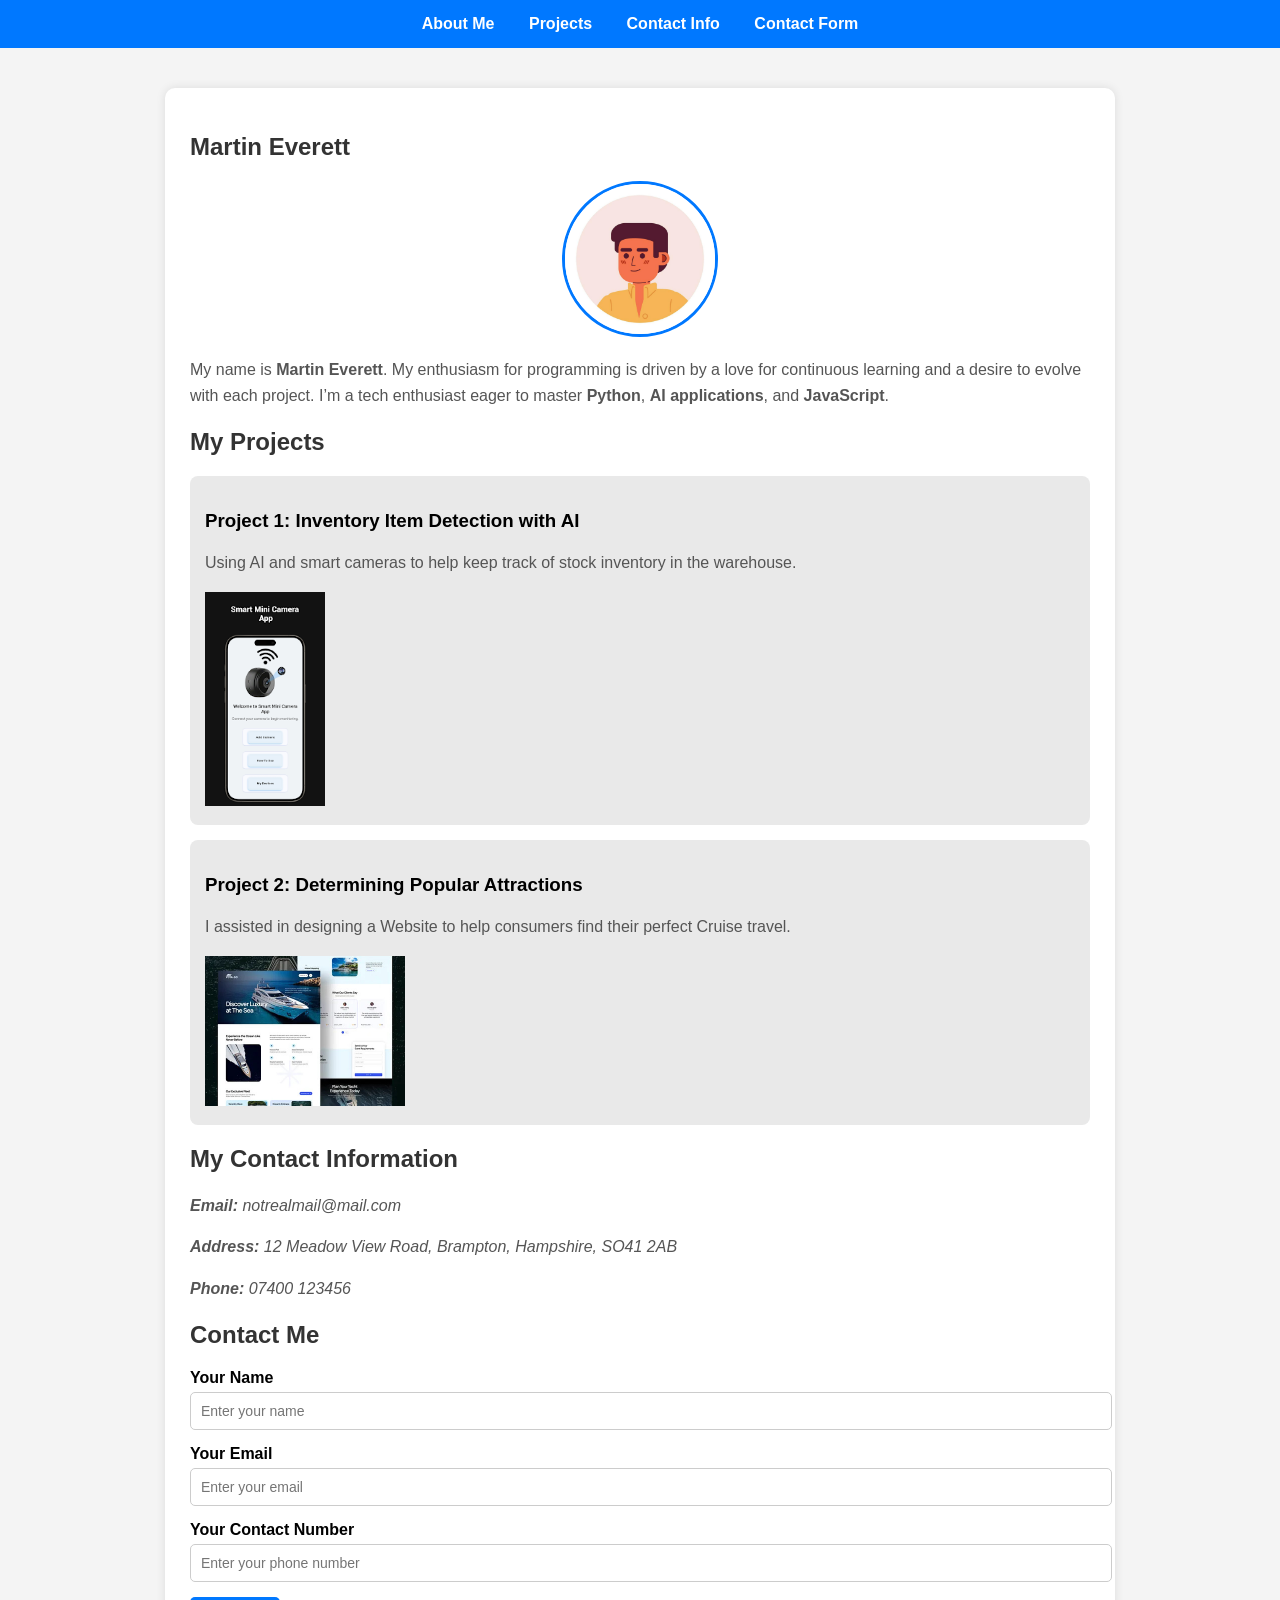
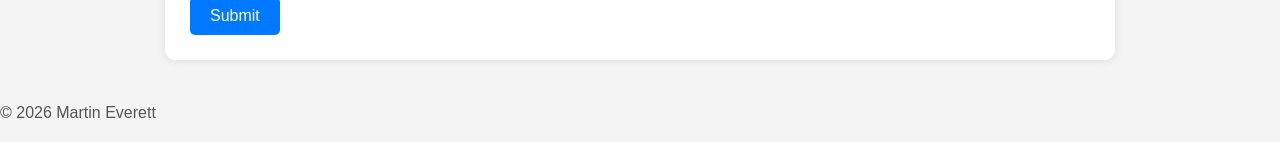
==== MartinEverett Portfolio.html @ 3e6b4e61 "initial commit" ====
<!DOCTYPE html>
<html lang="en">
<head>
  <meta charset="UTF-8">
  <meta name="viewport" content="width=device-width, initial-scale=1.0">
  <title>Martin Everett - Introduction</title>
  <link rel="stylesheet" href="MartinEverett Portfolio.css">
</head>

<body>

  <header>
    <nav>
      <a href="#about">About Me</a>
    <a href="#projects">Projects</a>
    <a href="#contact-info">Contact Info</a>
    <a href="#contact-form">Contact Form</a>
    </nav>
  </header>

  <main class="container">

    <section id="about">
      <h1>Martin Everett</h1>

      <figure>
        <img src="MartinAvatar.jpg" alt="Photo of Martin Everett" class="profile-photo">
      </figure>

      <p>
        My name is <strong>Martin Everett</strong>.
      
        My enthusiasm for programming is driven by a love for continuous learning and a desire to evolve with 
        each project. I’m a tech enthusiast eager to master <strong>Python</strong>, <strong>AI applications</strong>, 
        and <strong>JavaScript</strong>.
      </p>
    </section>

    <section id="projects">
      <h2>My Projects</h2>

      <article class="project">
        <h3>Project 1: Inventory Item Detection with AI</h3>
        <p>Using AI and smart cameras to help keep track of stock inventory in the warehouse.</p>
        <img src="Smart Camera App.jpg" width="120px" alt="Smart Camera App">
      </article>

      <article class="project">
        <h3>Project 2: Determining Popular Attractions</h3>
        <p>I assisted in designing a Website to help consumers find their perfect Cruise travel.</p>
        <img src="Website for Travel Cruise Company.jpg" width="200px" alt="Website for Travel Cruise Company">
      </article>
    </section>

    <section id="contact-info">
      <h2>My Contact Information</h2>

      <address>
        <p><strong>Email:</strong> notrealmail@mail.com</p>
        <p><strong>Address:</strong> 12 Meadow View Road, Brampton, Hampshire, SO41 2AB</p>
        <p><strong>Phone:</strong> 07400 123456</p>
      </address>
    </section>

    <section id="contact-form">
      <h2>Contact Me</h2>

      <form>
        <div class="form-group">
          <label for="name">Your Name</label>
          <input type="text" id="name" placeholder="Enter your name" required>
        </div>

        <div class="form-group">
          <label for="email">Your Email</label>
          <input type="email" id="email" placeholder="Enter your email" required>
        </div>

        <div class="form-group">
          <label for="phone">Your Contact Number</label>
          <input type="text" id="phone" placeholder="Enter your phone number">
        </div>

        <button type="submit">Submit</button>
      </form>
    </section>

  </main>

  <footer>
    <p>&copy; 2026 Martin Everett</p>
  </footer>

</body>
</html>
---- MartinEverett Portfolio.css ----
body {
  font-family: Arial, sans-serif;
  background: #f4f4f4;
  margin: 0;
  padding: 0;
}

nav {
  background: #0078ff;
  padding: 15px;
  text-align: center;
}

nav a {
  color: white;
  text-decoration: none;
  margin: 0 15px;
  font-size: 16px;
  font-weight: bold;
}

nav a:hover {
  text-decoration: underline;
}

.container {
  max-width: 900px;
  margin: 40px auto;
  background: white;
  padding: 25px;
  border-radius: 10px;
  box-shadow: 0 0 10px rgba(0,0,0,0.1);
}

h1, h2 {
  color: #333;
}

p {
  line-height: 1.6;
  color: #555;
}

.section-title {
  margin-top: 30px;
  font-size: 20px;
  font-weight: bold;
  color: #222;
}

.profile-photo {
  width: 150px;
  height: 150px;
  border-radius: 50%;
  object-fit: cover;
  display: block;
  margin: 20px auto;
  border: 3px solid #0078ff;
}

.center-text {
  text-align: center;
  color: #555;
}

.project {
  background: #e9e9e9;
  padding: 15px;
  border-radius: 8px;
  margin-bottom: 15px;
}

.contact-info p {
  margin: 5px 0;
}

.form-group {
  margin-bottom: 15px;
}

label {
  display: block;
  margin-bottom: 5px;
  font-weight: bold;
}

input, textarea {
  width: 100%;
  padding: 10px;
  border: 1px solid #ccc;
  border-radius: 5px;
  font-size: 14px;
}

button {
  background: #0078ff;
  color: white;
  padding: 10px 20px;
  border: none;
  border-radius: 5px;
  cursor: pointer;
  font-size: 16px;
}

button:hover {
  background: #005fcc;
}
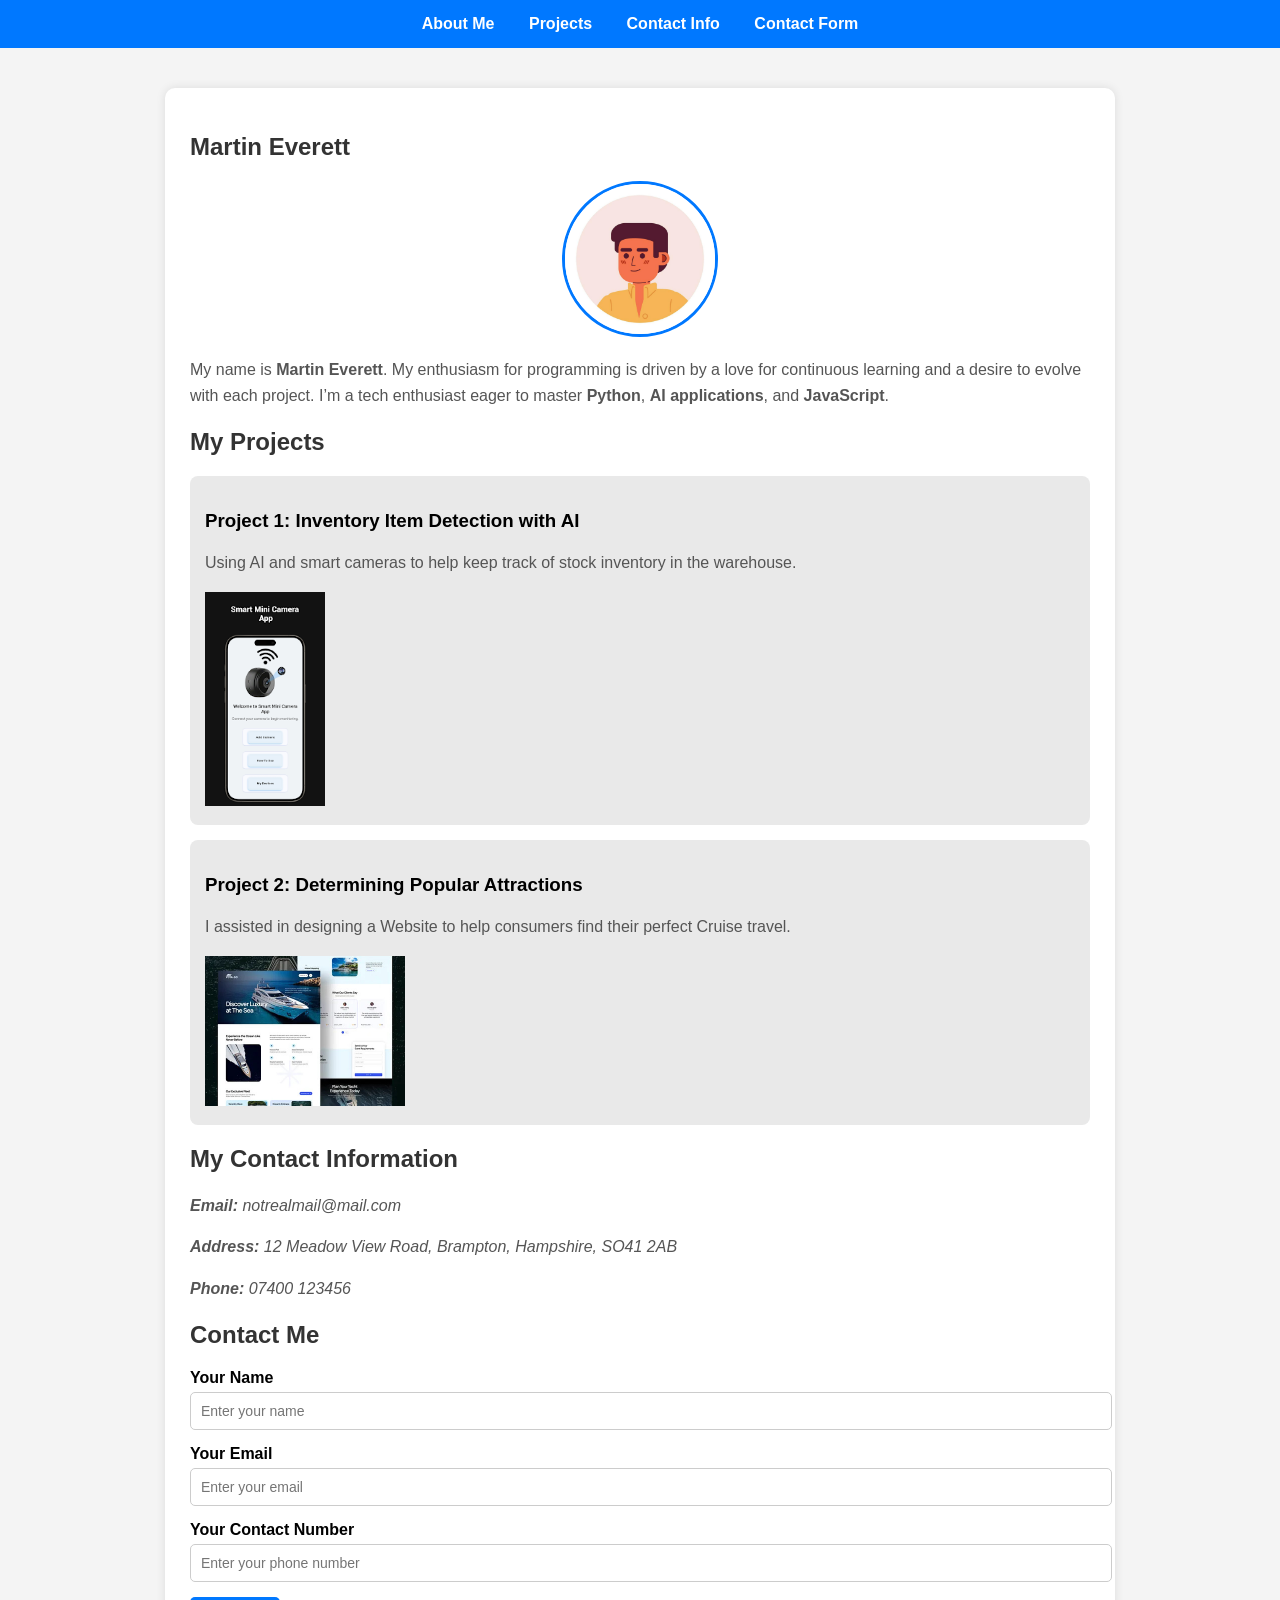
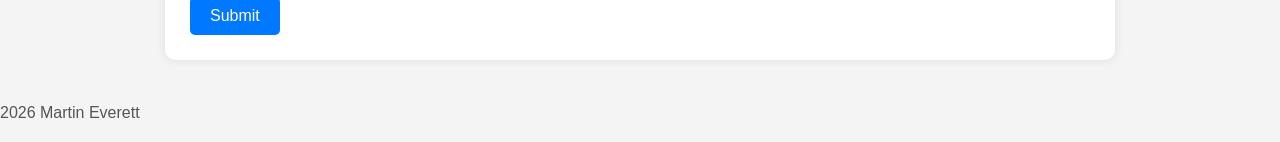
==== commit 4f679f97: "new update" ====
--- a/MartinEverett Portfolio.html
+++ b/MartinEverett Portfolio.html
@@ -89,7 +89,7 @@
   </main>
 
   <footer>
-    <p>&copy; 2026 Martin Everett</p>
+    <p>2026 Martin Everett</p>
   </footer>
 
 </body>
--- a/MartinEverett Portfolio.css
+++ b/MartinEverett Portfolio.css
@@ -1,6 +1,6 @@
 
 body {
-  font-family: Arial, sans-serif;
+  font-family: Verdana, Geneva, Tahoma, sans-serif;  
   background: #f4f4f4;
   margin: 0;
   padding: 0;
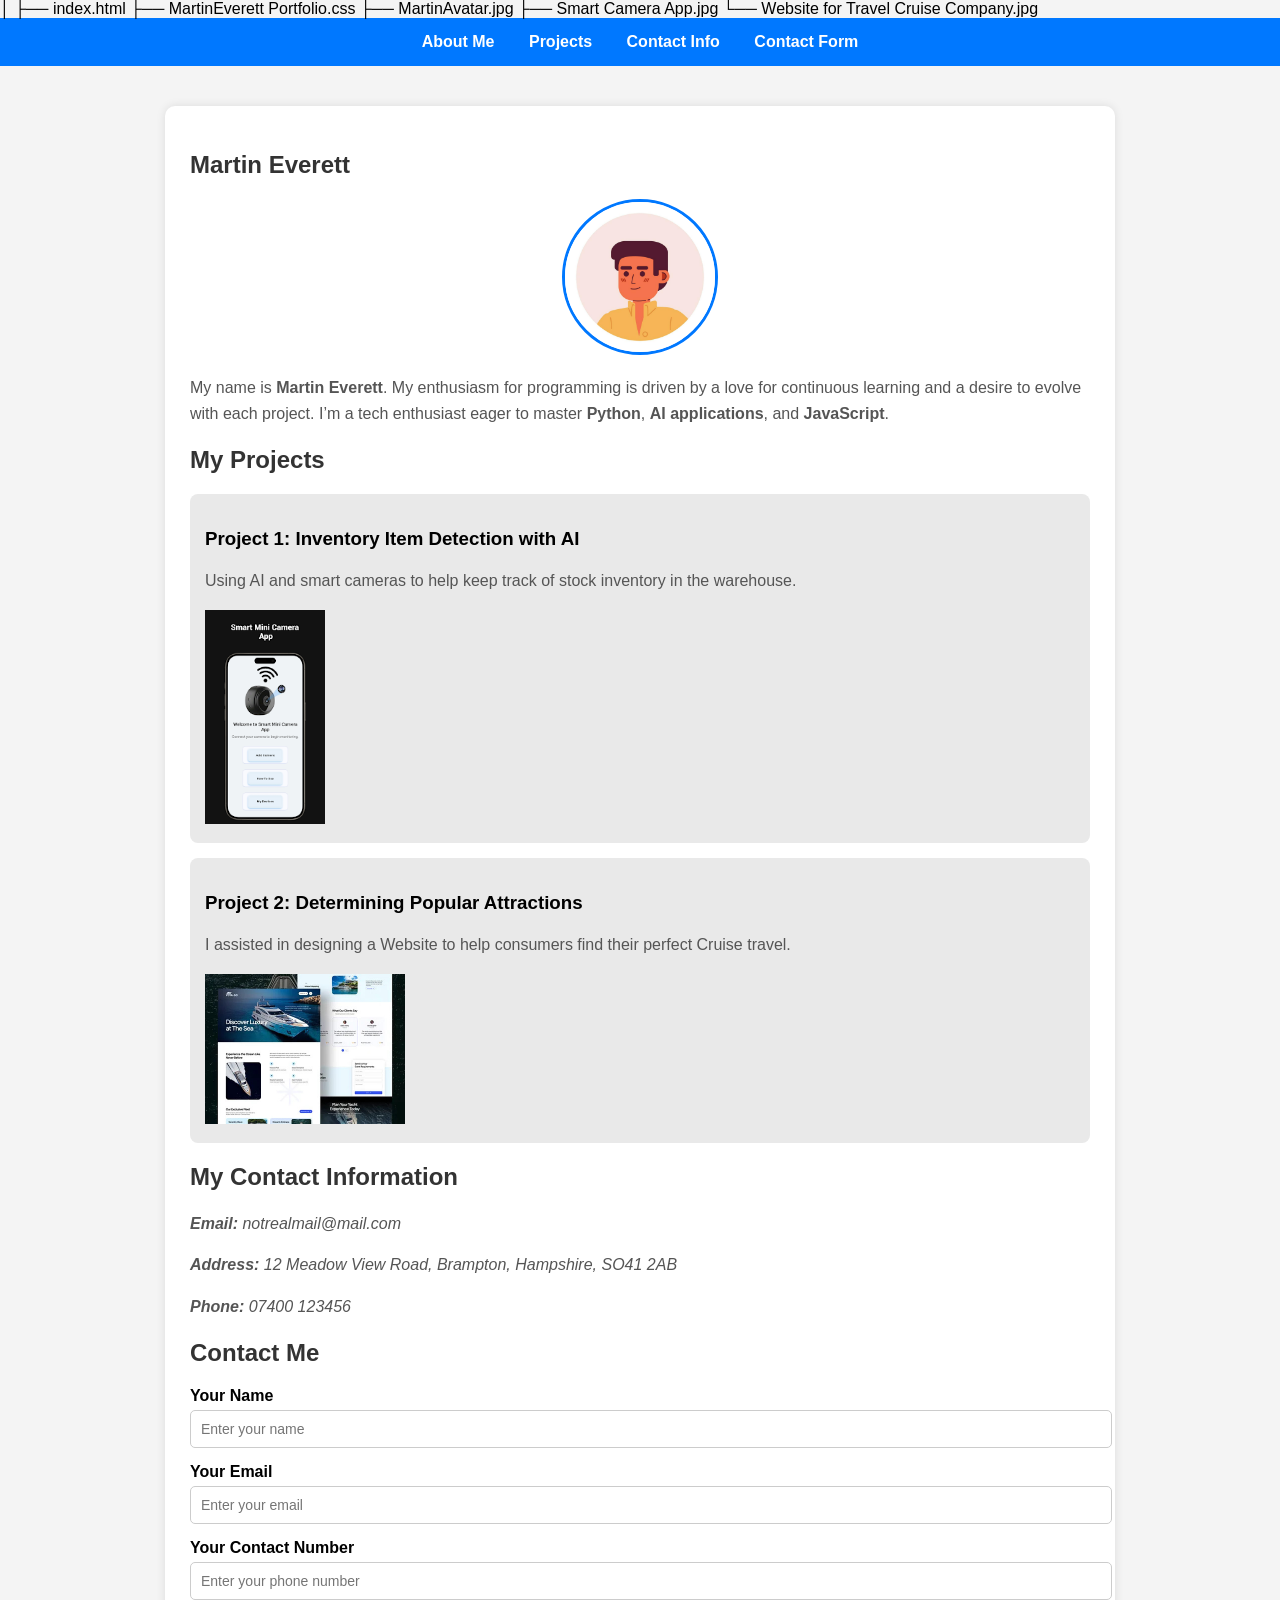
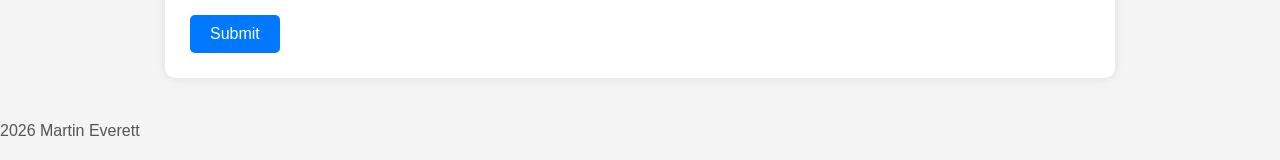
==== commit 49bb3ae6: "more updates" ====
--- a/MartinEverett Portfolio.html
+++ b/MartinEverett Portfolio.html
@@ -1,6 +1,16 @@
 
 <!DOCTYPE html>
 <html lang="en">
+
+<MartinEverett23-Step8Up-Bootcamp-May26-Assignments>
+│
+├── index.html
+├── MartinEverett Portfolio.css
+├── MartinAvatar.jpg
+├── Smart Camera App.jpg
+└── Website for Travel Cruise Company.jpg
+
+
 <head>
   <meta charset="UTF-8">
   <meta name="viewport" content="width=device-width, initial-scale=1.0">
